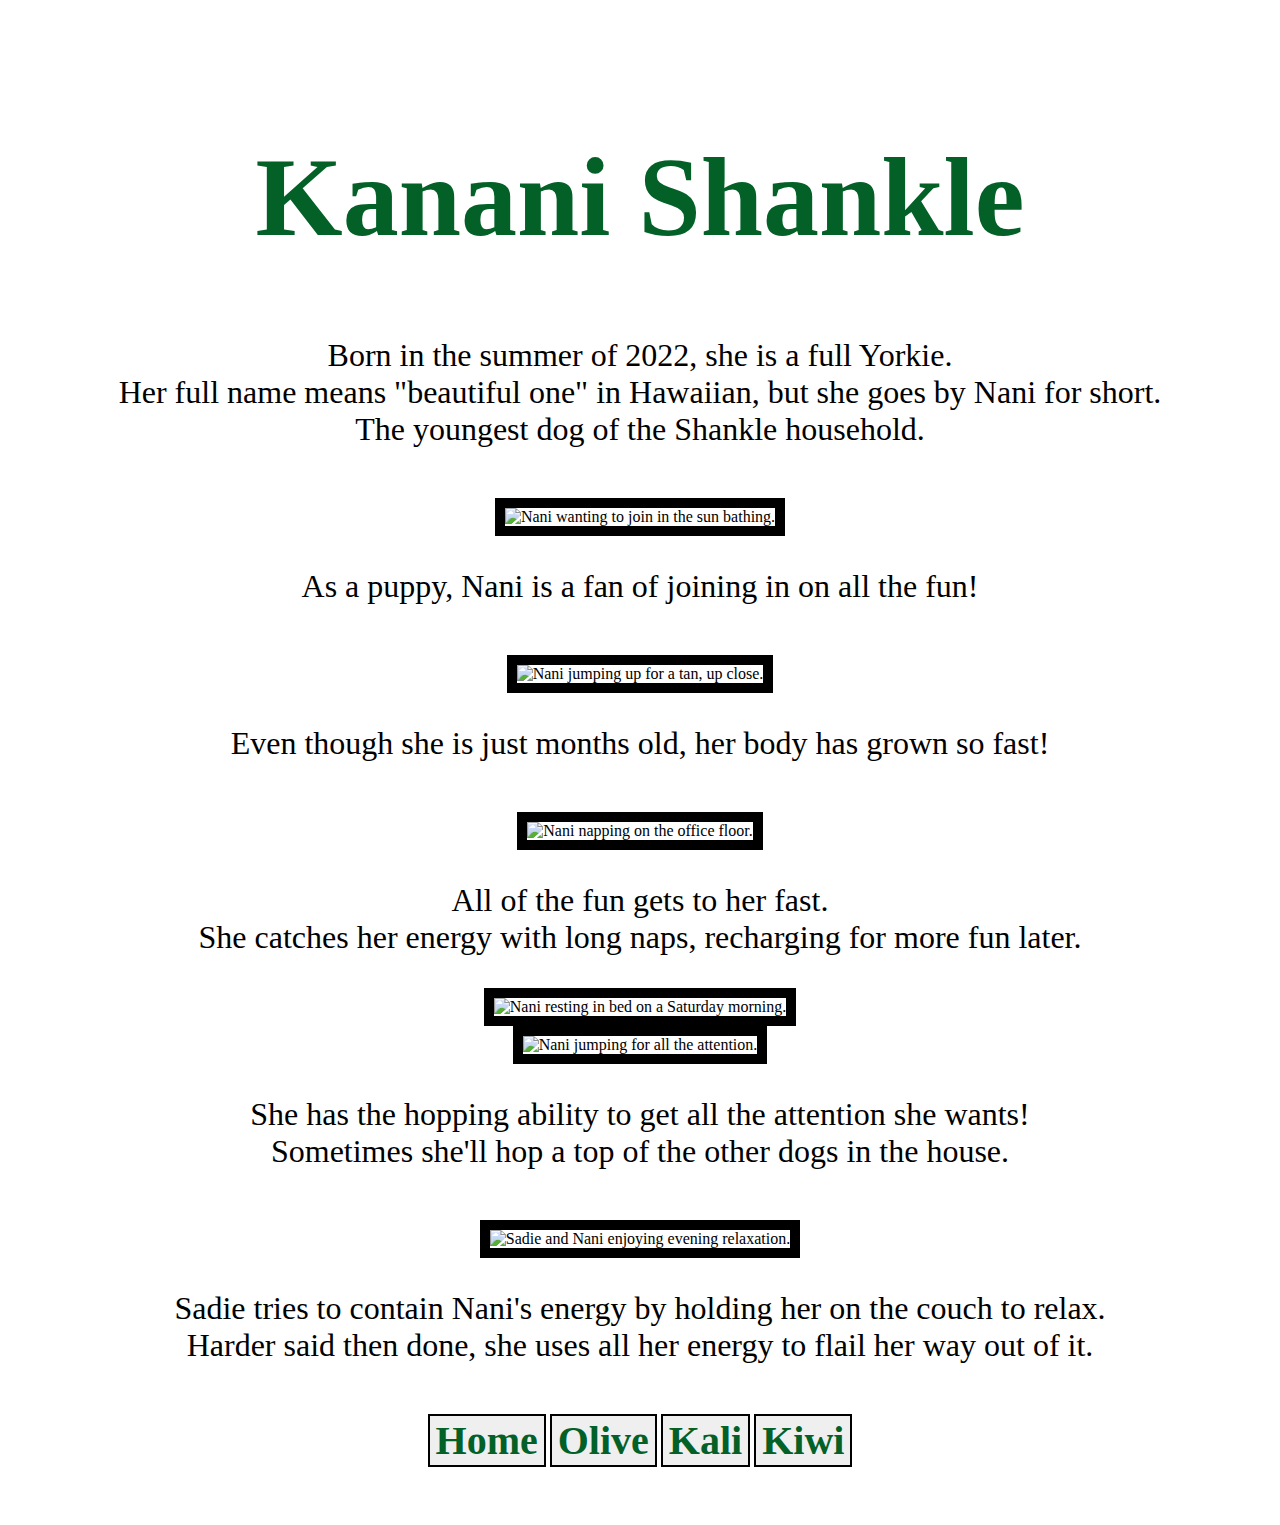
==== nani.html @ 294b6679 "Add files via upload" ====
<!DOCTYPE html>
<html>
	<center>
	<head>
		<link rel="stylesheet" type="text/css" href="styles.css">
	</head>
	<body>
		<h1>Kanani Shankle</h1>
		<p>Born in the summer of 2022, she is a full Yorkie.<br>Her full name means "beautiful one" in Hawaiian, but she goes by Nani for short.<br>The youngest dog of the Shankle household.</p>
		<br>
		<img src="nani5.jpg" width="75%" alt="Nani wanting to join in the sun bathing.">
		<p>As a puppy, Nani is a fan of joining in on all the fun!</p>
		<br>
		<img src="nani4.jpg" width="75%" alt="Nani jumping up for a tan, up close.">
		<p>Even though she is just months old, her body has grown so fast!</p>
		<br>
		<img src="nani3.jpg" width="75%" alt="Nani napping on the office floor.">
		<p>All of the fun gets to her fast.<br>She catches her energy with long naps, recharging for more fun later.</p>
		<img src="https://scontent-sea1-1.xx.fbcdn.net/v/t39.30808-6/296020135_1519384485181580_6643672000535905585_n.jpg?_nc_cat=105&ccb=1-7&_nc_sid=0debeb&_nc_ohc=ROH4HsO9fIgAX-gyLdq&_nc_ht=scontent-sea1-1.xx&oh=00_AT_044QcIC7QJ7-q8oRdQdgf0t9DARd7rA1yqDLyJQG0pA&oe=634AABB6" width="75%" alt="Nani resting in bed on a Saturday morning.">
		<br>
		<img src="nani6.jpg" width="75%" alt="Nani jumping for all the attention.">
		<p>She has the hopping ability to get all the attention she wants!<br>Sometimes she'll hop a top of the other dogs in the house.</p>
		<br>
		<img src="nani1.jpg" width="75%" alt="Sadie and Nani enjoying evening relaxation.">
		<p>Sadie tries to contain Nani's energy by holding her on the couch to relax.<br>Harder said then done, she uses all her energy to flail her way out of it.</p>
		<br>
		<input class="dogs" type="button" onclick="window.location.href='index.html';" value="Home">
		<input class="dogs" type="button" onclick="window.location.href='olive.html';" value="Olive">
		<input class="dogs" type="button" onclick="window.location.href='Kali.html';" value="Kali">
		<input class="dogs" type="button" onclick="window.location.href='kiwi.html';" value="Kiwi">
	</body>
	</center>
</html>
---- styles.css ----
body {
		background-color: white;
		padding: 50px;
}
h1 {
	font-family: "Times New Roman";
	color: #036128;
	font-size: 7em;
	font-weight: bold;
}
h2 {
	font-family: "Times New Roman";
	color: #169147;
	font-size: 4em;
}
p {
	font-family: "Times New Roman";
	color: black;
	font-size: 2em;
}
.dogs {
	font-family: "Times New Roman";
	font-size: 2.5em;
	font-weight: bold;
	color:#036128;
	border: 2px solid black;
}
.names {
	font-family: "Times New Roman";
	font-size: 3em;
	font-weight: bold;
	vertical-align: middle;
	border: 2px solid black;
}
.brbig {
	display: block;
	margin-bottom:1.5em;
}
img{
	border: 10px solid black;
}
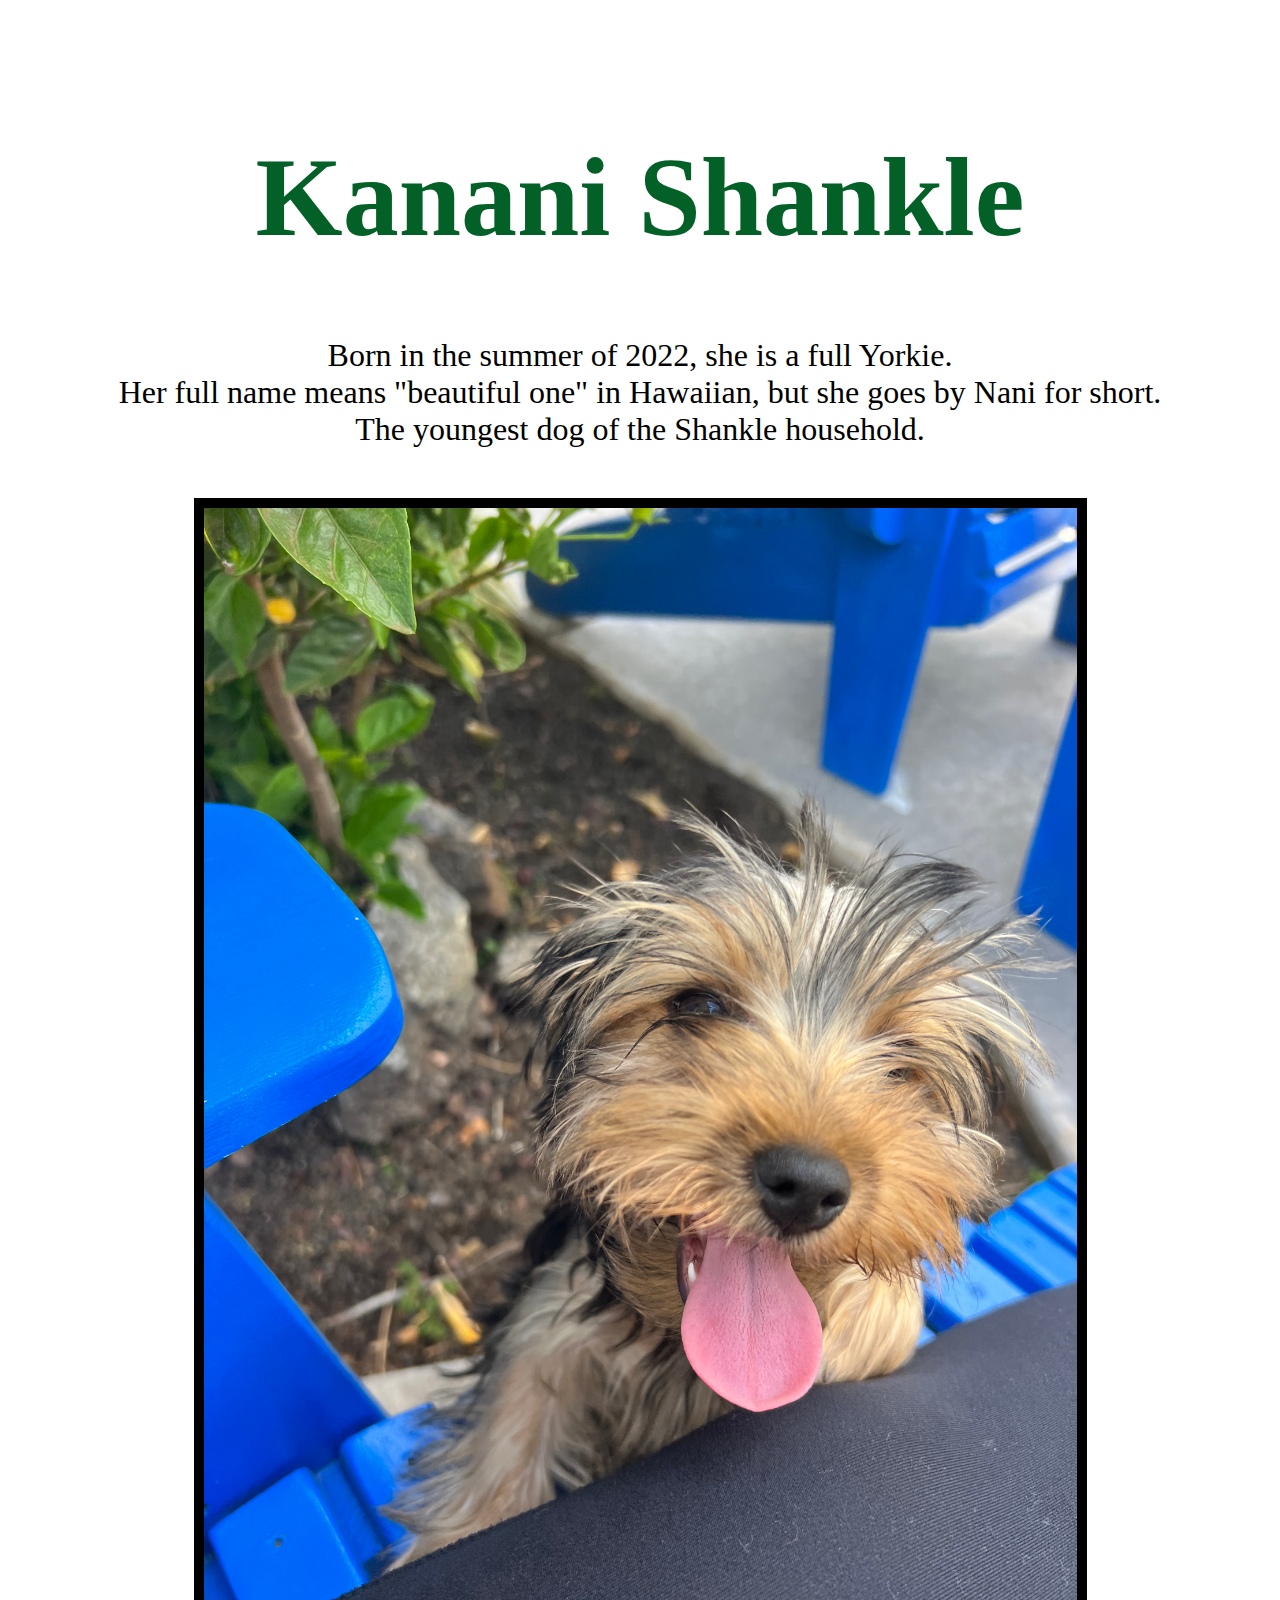
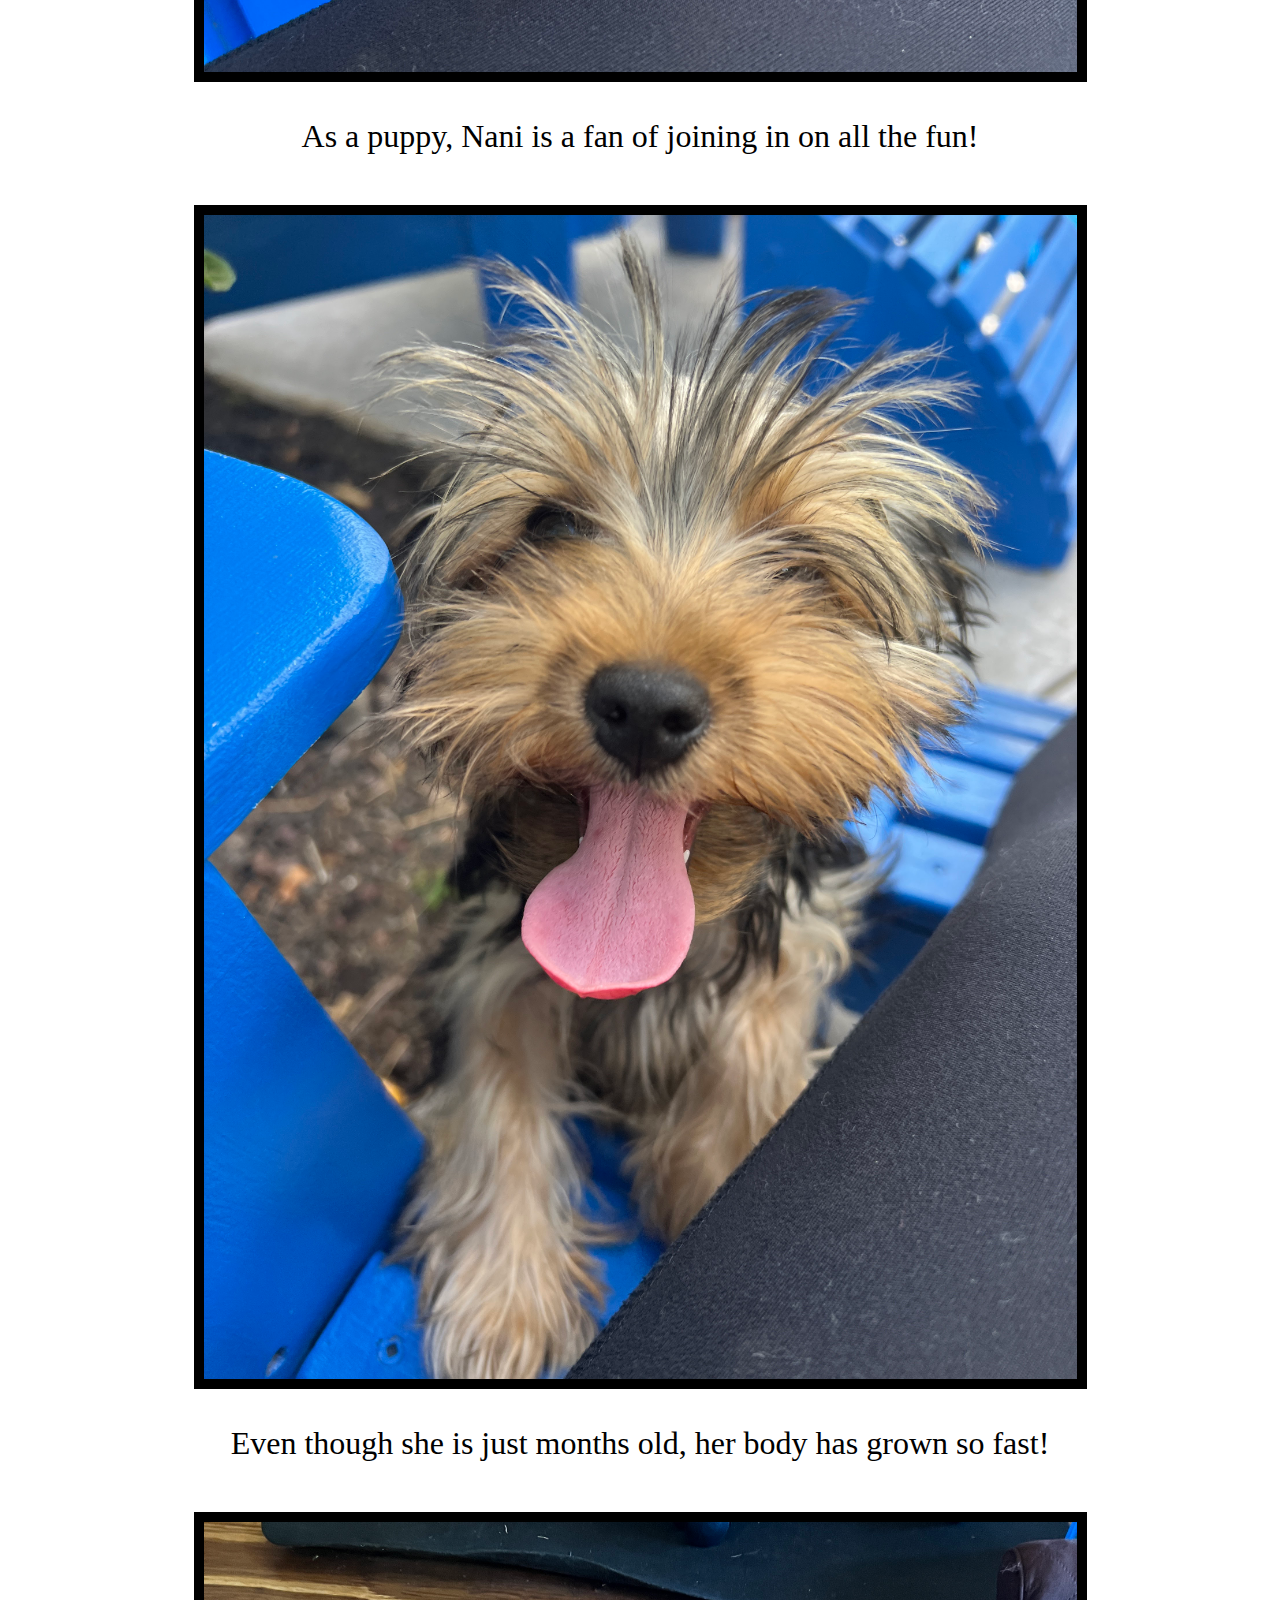
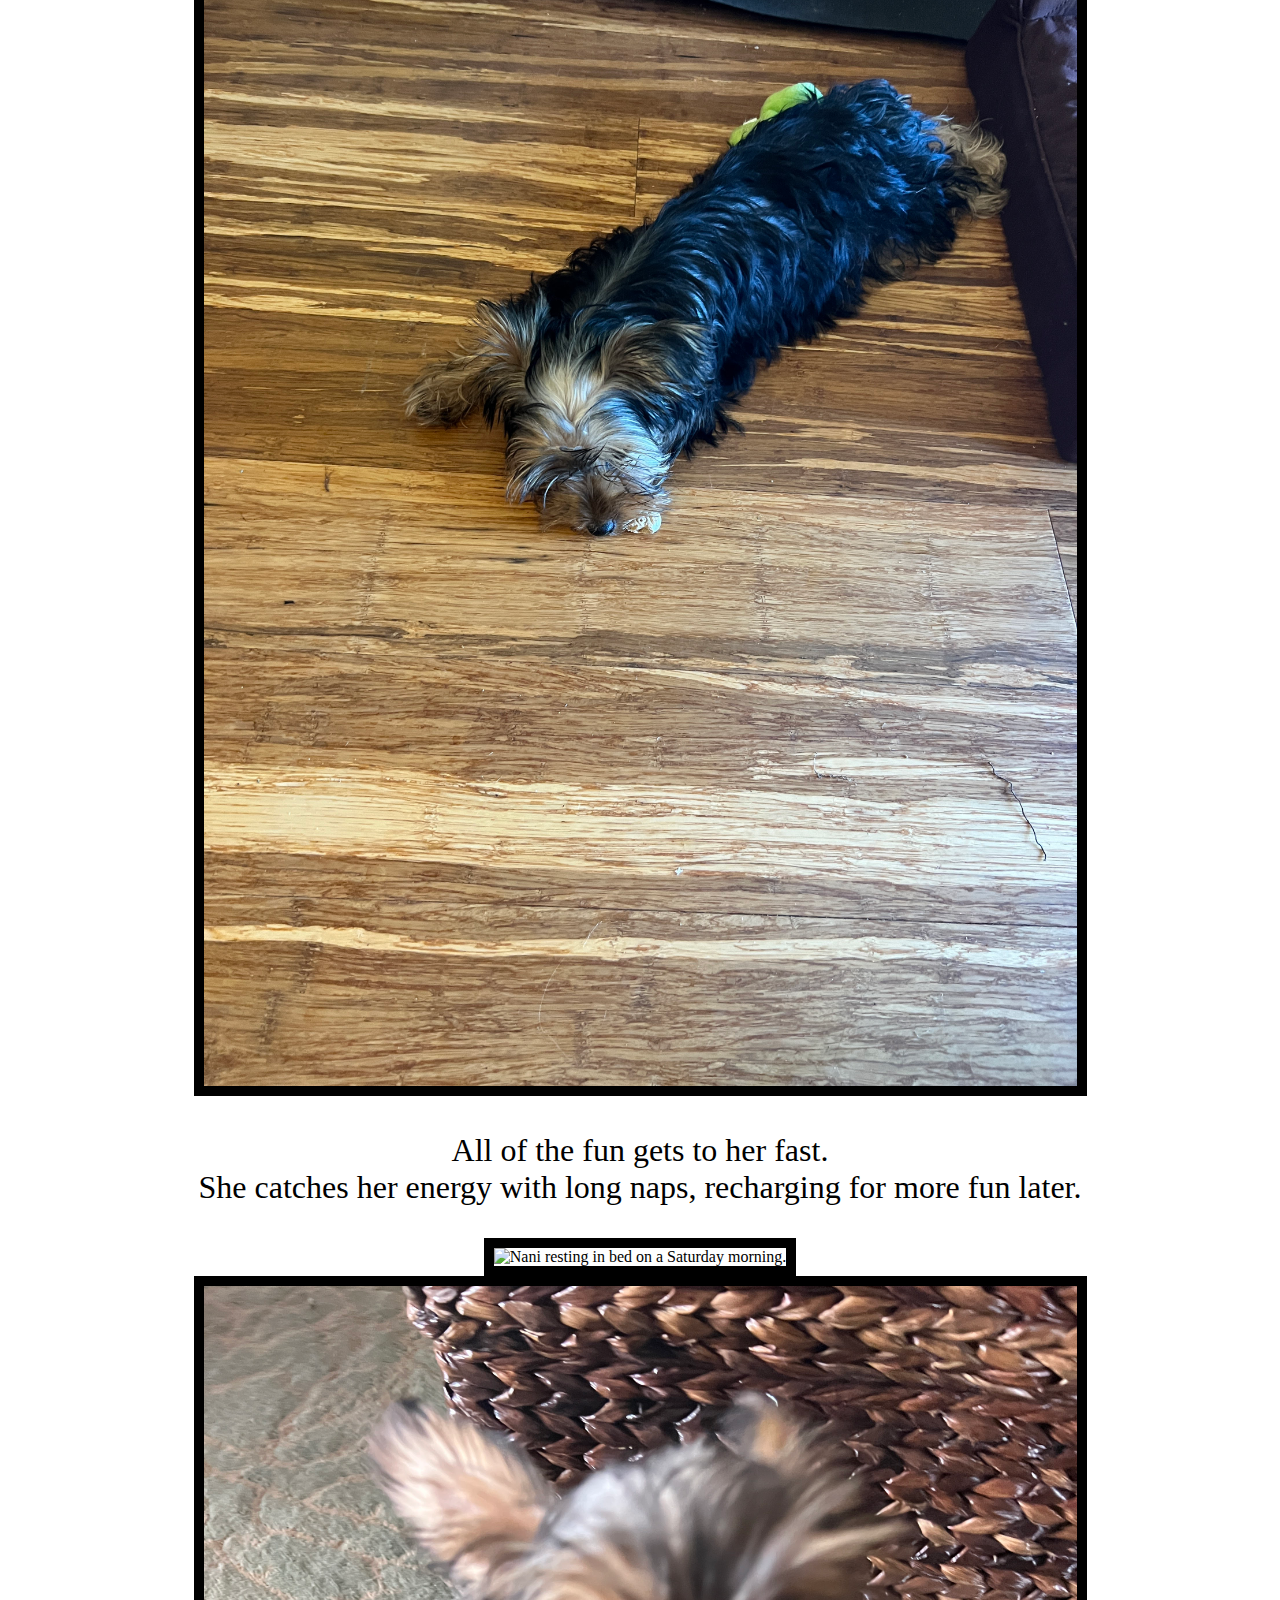
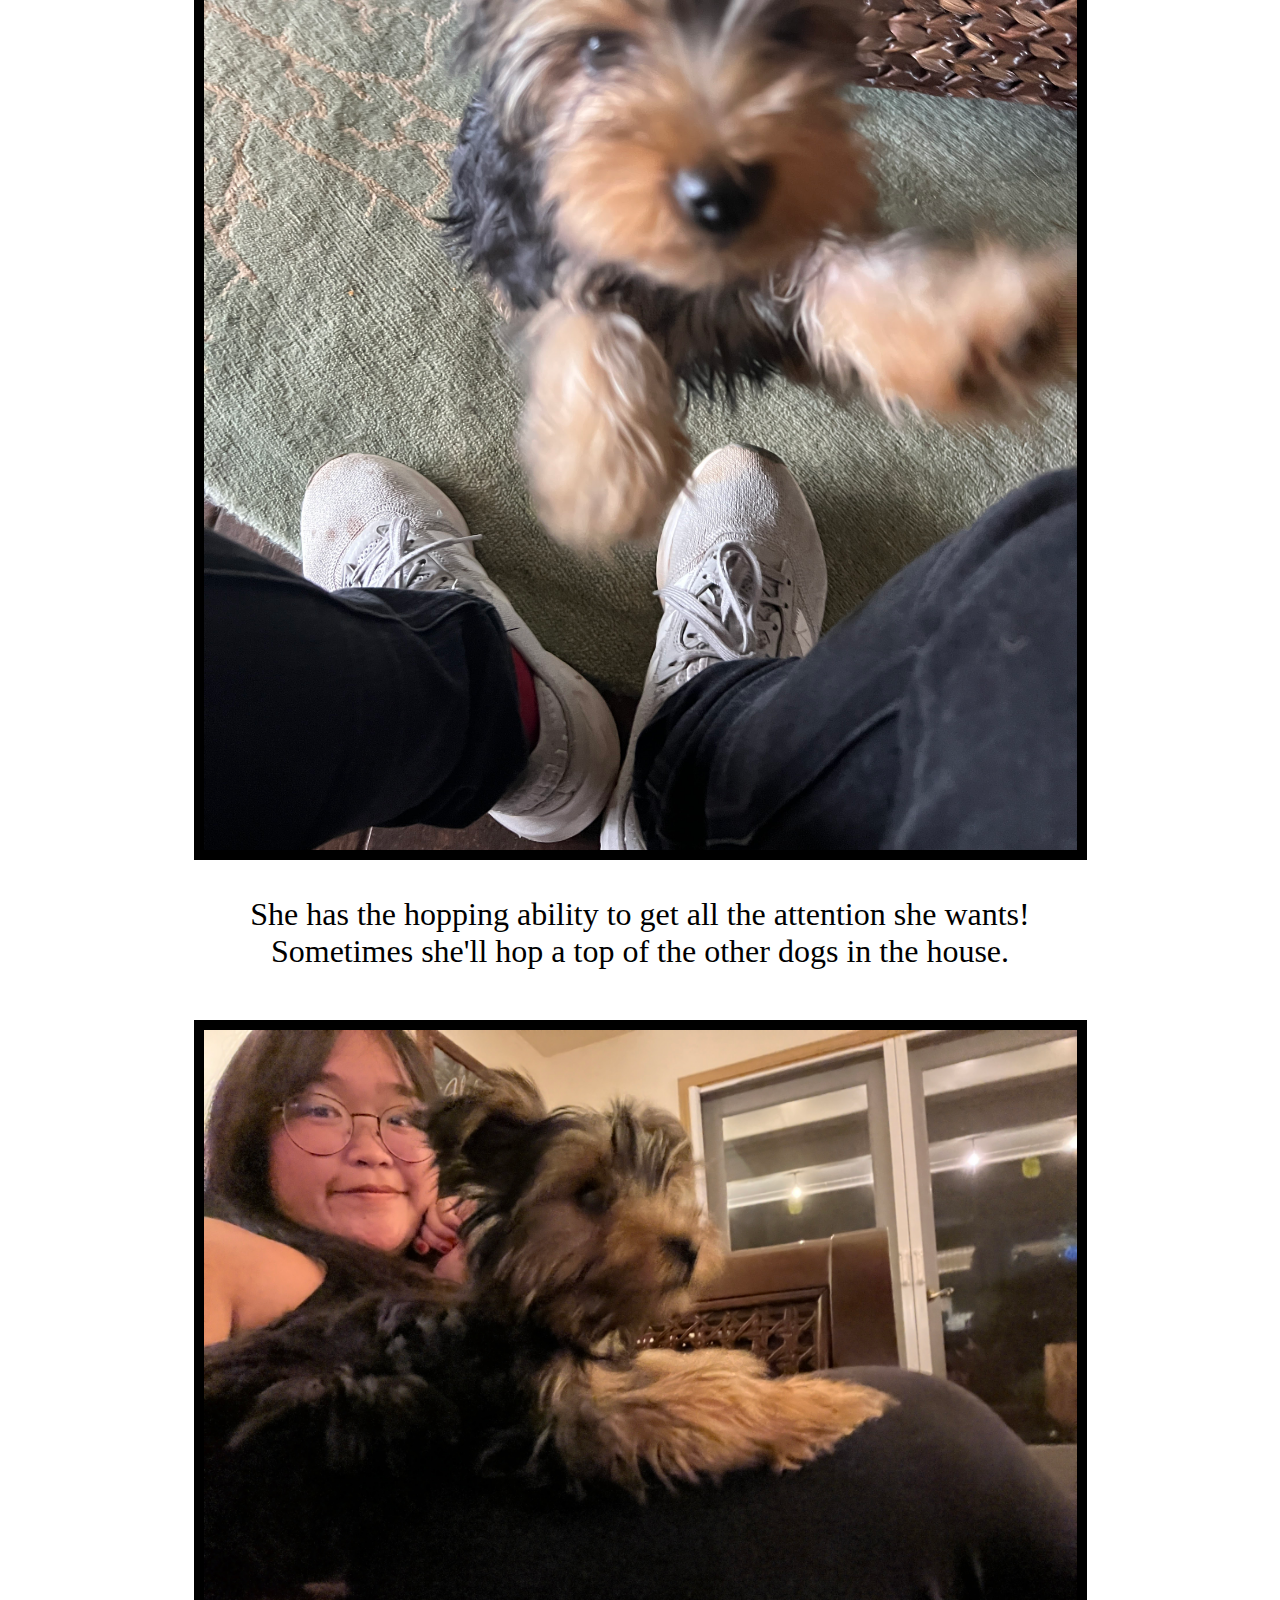
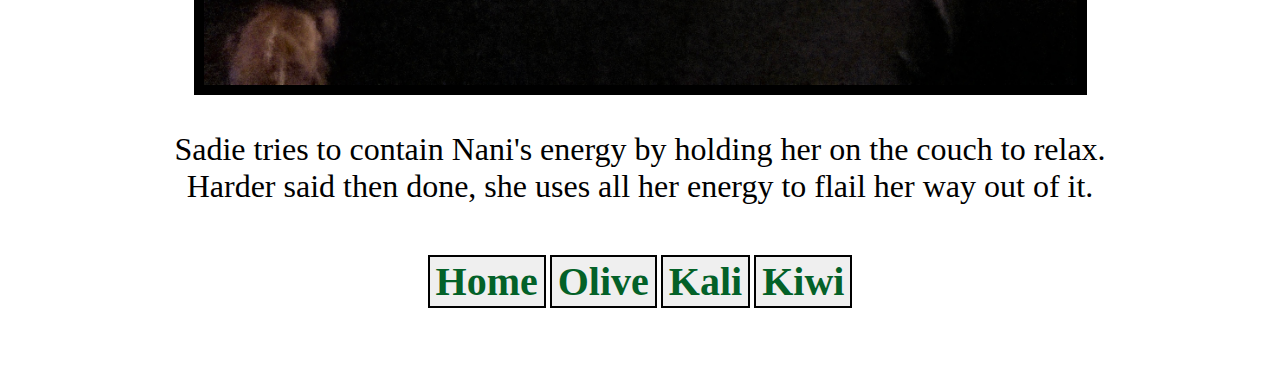
==== commit dd821d29: "Update nani.html" ====
--- a/nani.html
+++ b/nani.html
@@ -8,20 +8,20 @@
 		<h1>Kanani Shankle</h1>
 		<p>Born in the summer of 2022, she is a full Yorkie.<br>Her full name means "beautiful one" in Hawaiian, but she goes by Nani for short.<br>The youngest dog of the Shankle household.</p>
 		<br>
-		<img src="nani5.jpg" width="75%" alt="Nani wanting to join in the sun bathing.">
+		<img src="Nani5.jpg" width="75%" alt="Nani wanting to join in the sun bathing.">
 		<p>As a puppy, Nani is a fan of joining in on all the fun!</p>
 		<br>
-		<img src="nani4.jpg" width="75%" alt="Nani jumping up for a tan, up close.">
+		<img src="Nani4.jpg" width="75%" alt="Nani jumping up for a tan, up close.">
 		<p>Even though she is just months old, her body has grown so fast!</p>
 		<br>
-		<img src="nani3.jpg" width="75%" alt="Nani napping on the office floor.">
+		<img src="Nani3.jpg" width="75%" alt="Nani napping on the office floor.">
 		<p>All of the fun gets to her fast.<br>She catches her energy with long naps, recharging for more fun later.</p>
 		<img src="https://scontent-sea1-1.xx.fbcdn.net/v/t39.30808-6/296020135_1519384485181580_6643672000535905585_n.jpg?_nc_cat=105&ccb=1-7&_nc_sid=0debeb&_nc_ohc=ROH4HsO9fIgAX-gyLdq&_nc_ht=scontent-sea1-1.xx&oh=00_AT_044QcIC7QJ7-q8oRdQdgf0t9DARd7rA1yqDLyJQG0pA&oe=634AABB6" width="75%" alt="Nani resting in bed on a Saturday morning.">
 		<br>
-		<img src="nani6.jpg" width="75%" alt="Nani jumping for all the attention.">
+		<img src="Nani6.jpg" width="75%" alt="Nani jumping for all the attention.">
 		<p>She has the hopping ability to get all the attention she wants!<br>Sometimes she'll hop a top of the other dogs in the house.</p>
 		<br>
-		<img src="nani1.jpg" width="75%" alt="Sadie and Nani enjoying evening relaxation.">
+		<img src="Nani1.jpg" width="75%" alt="Sadie and Nani enjoying evening relaxation.">
 		<p>Sadie tries to contain Nani's energy by holding her on the couch to relax.<br>Harder said then done, she uses all her energy to flail her way out of it.</p>
 		<br>
 		<input class="dogs" type="button" onclick="window.location.href='index.html';" value="Home">
@@ -30,4 +30,4 @@
 		<input class="dogs" type="button" onclick="window.location.href='kiwi.html';" value="Kiwi">
 	</body>
 	</center>
-</html>+</html>
